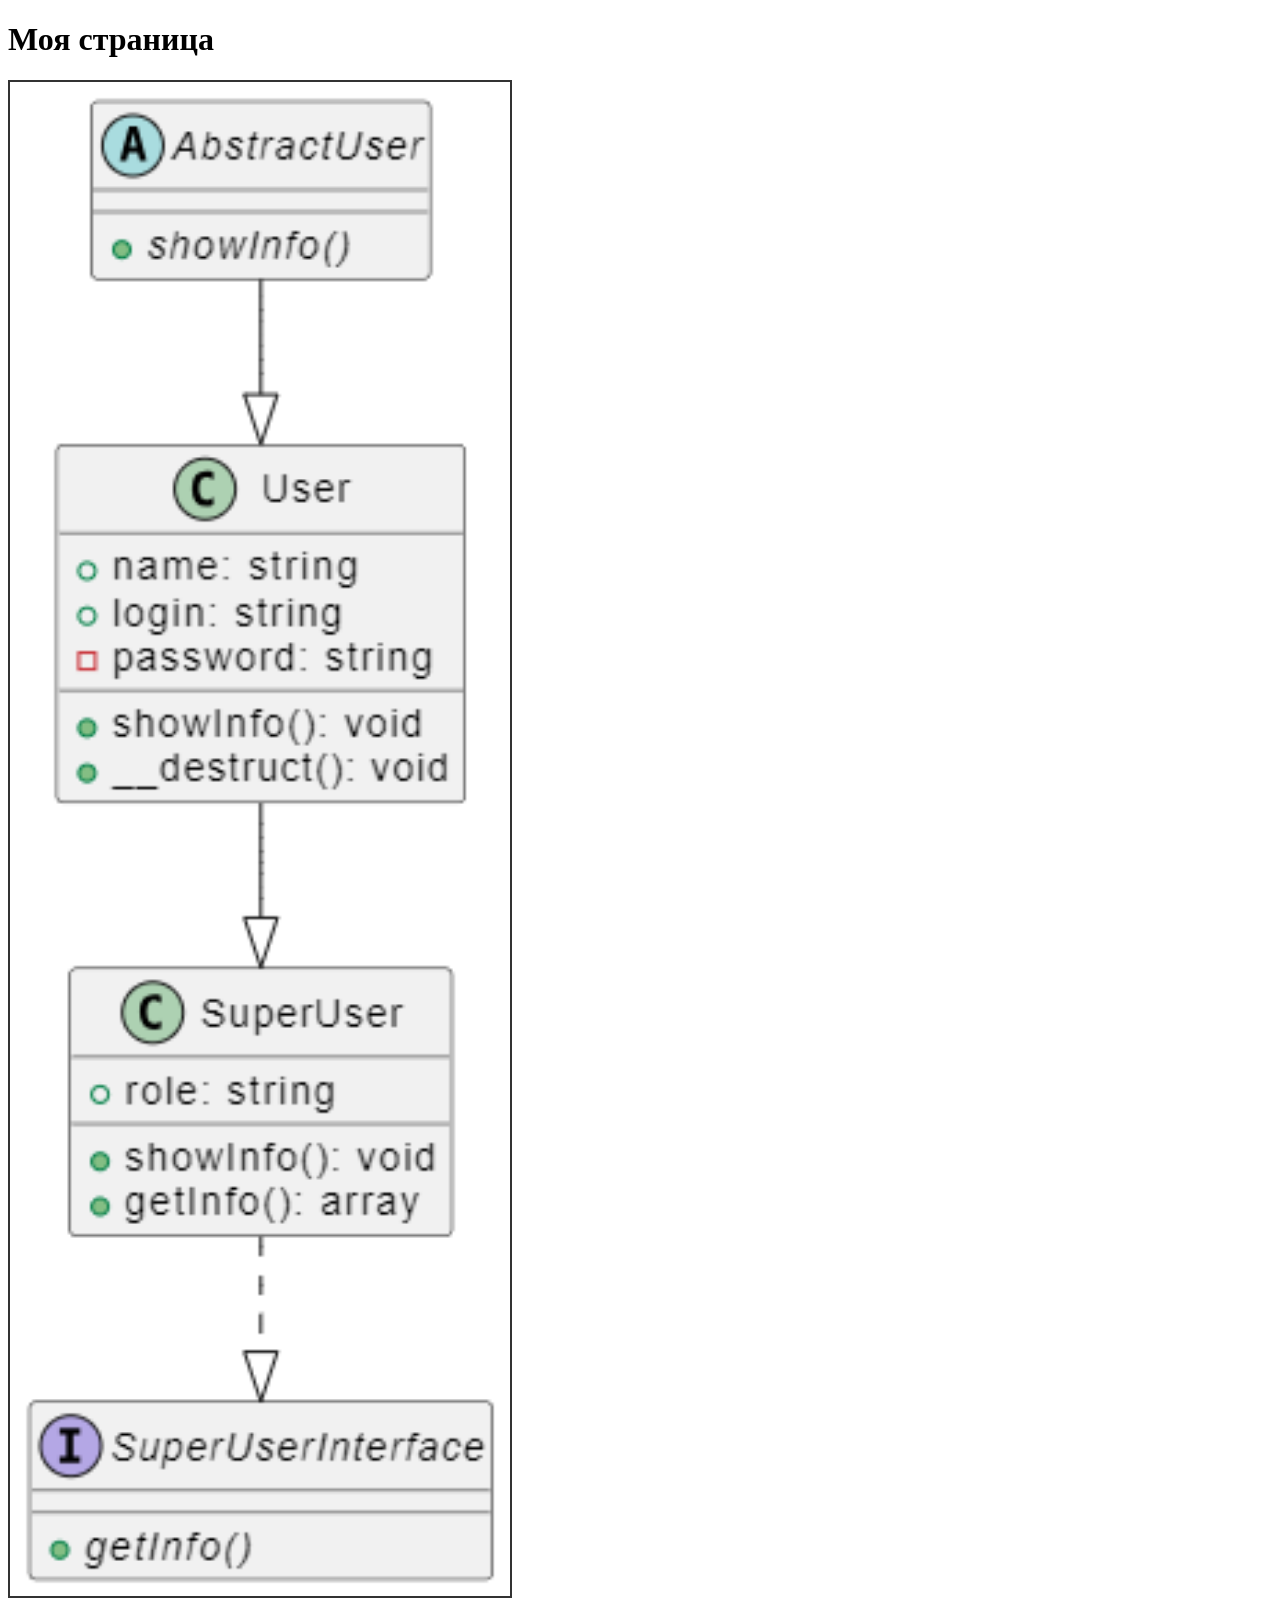
==== lab1/uml.html @ 81ff3948 "add" ====
<!DOCTYPE html>
<html>
<head>
    <title>Пример с изображением</title>
    <style>
        img { border: 2px solid #333; }
    </style>
</head>
<body>
    <h1>Моя страница</h1>
    <img src="диаграмма классов.png" alt="Диаграмма классов" width="500">
</body>
</html>
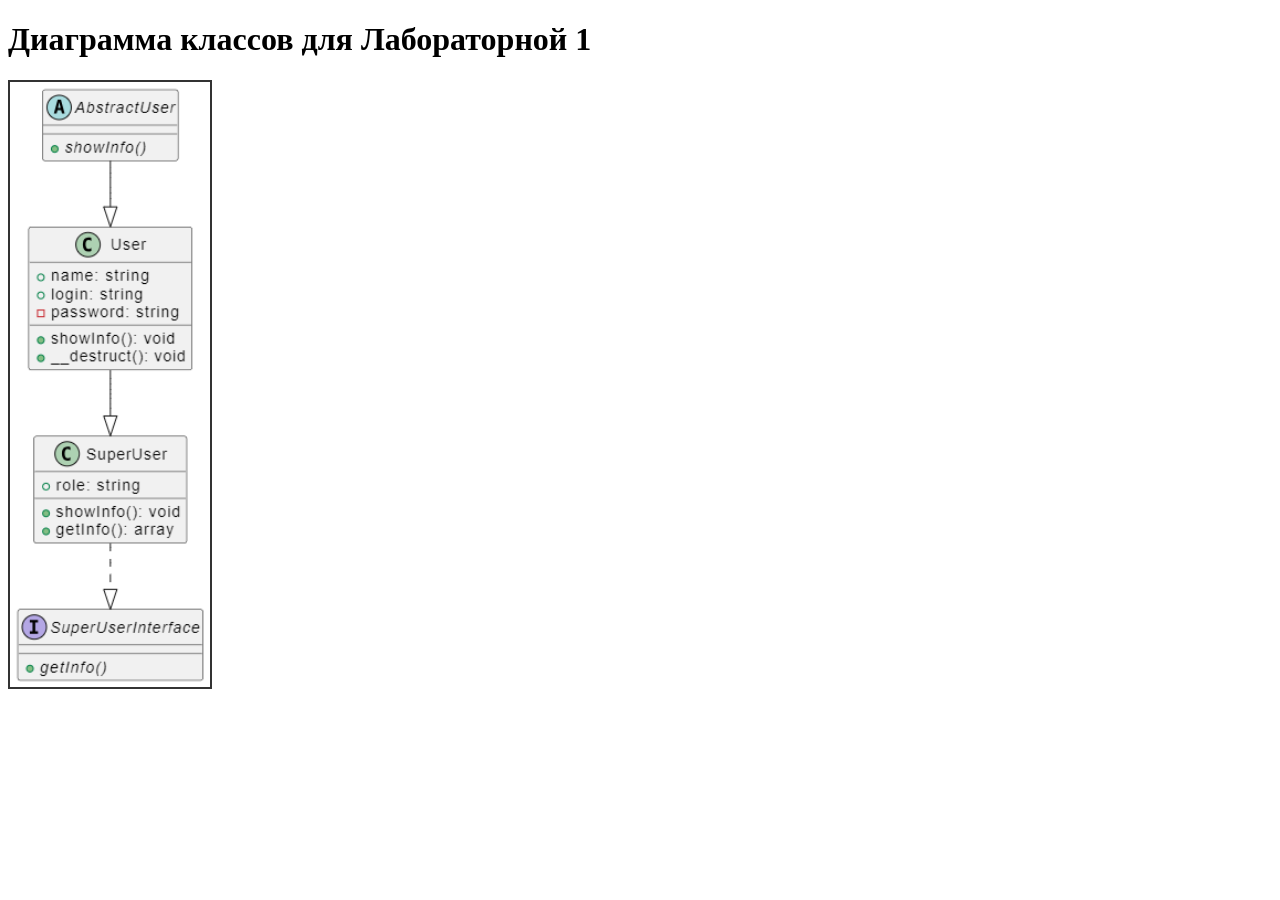
==== commit 12ef330f: "update" ====
--- a/lab1/uml.html
+++ b/lab1/uml.html
@@ -1,13 +1,13 @@
 <!DOCTYPE html>
 <html>
 <head>
-    <title>Пример с изображением</title>
+    <title>Диаграмма классов</title>
     <style>
         img { border: 2px solid #333; }
     </style>
 </head>
 <body>
-    <h1>Моя страница</h1>
-    <img src="диаграмма классов.png" alt="Диаграмма классов" width="500">
+    <h1>Диаграмма классов для Лабораторной 1</h1>
+    <img src="диаграмма классов.png" alt="Диаграмма классов" width="200">
 </body>
 </html>
